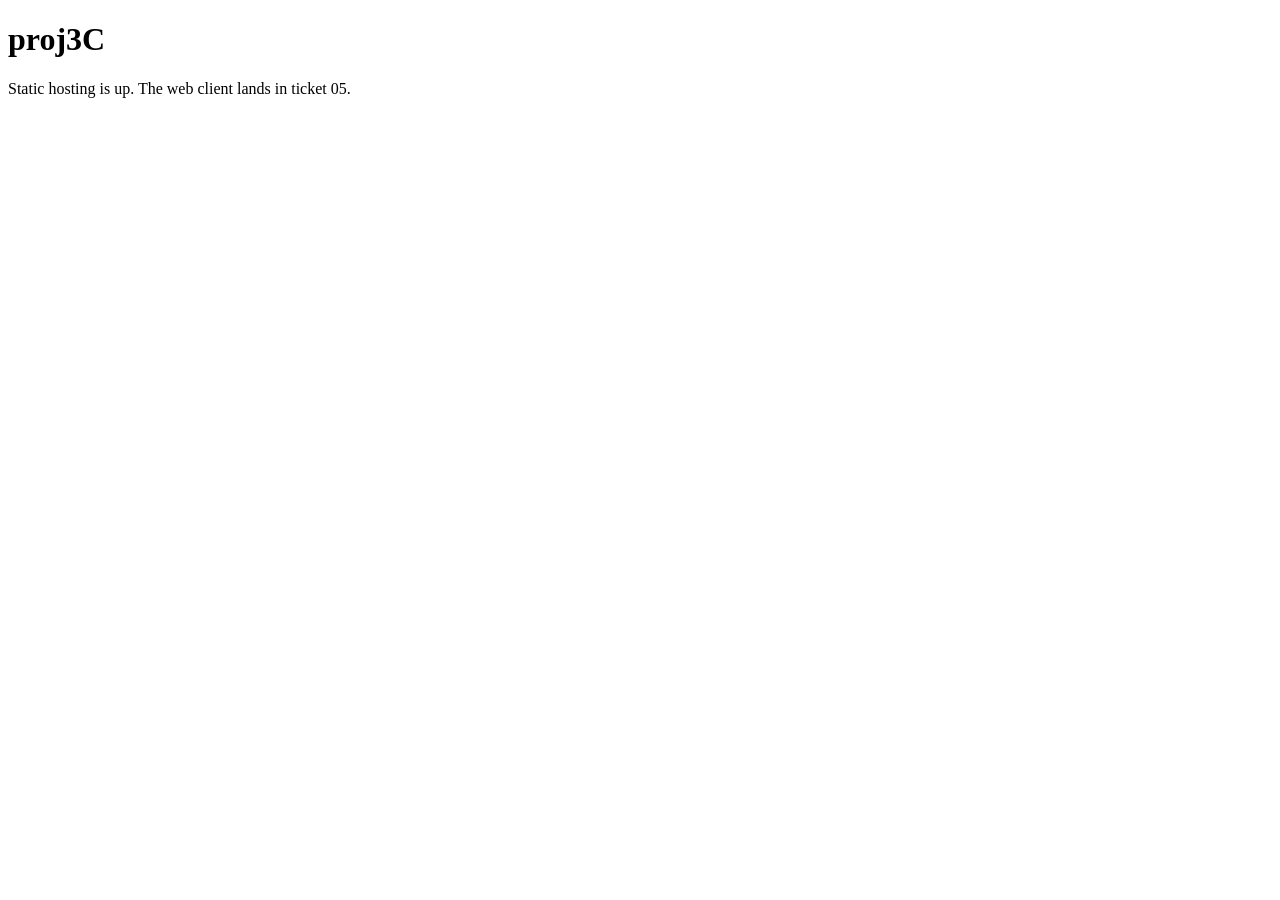
==== web/index.html @ ae8ae72f "proj3C/04: Spark HTTP + replay endpoint Ticket 04 (server tier of the 3C tracer bullet): a stateless" ====
<!doctype html>
<html lang="en">
<head>
  <meta charset="utf-8">
  <meta name="viewport" content="width=device-width, initial-scale=1">
  <title>proj3C — BYOW in the browser</title>
</head>
<body>
  <!-- Placeholder SPA shell: ticket 05 replaces this with the real menu + canvas client. -->
  <main id="app">
    <h1>proj3C</h1>
    <p>Static hosting is up. The web client lands in ticket 05.</p>
  </main>
</body>
</html>
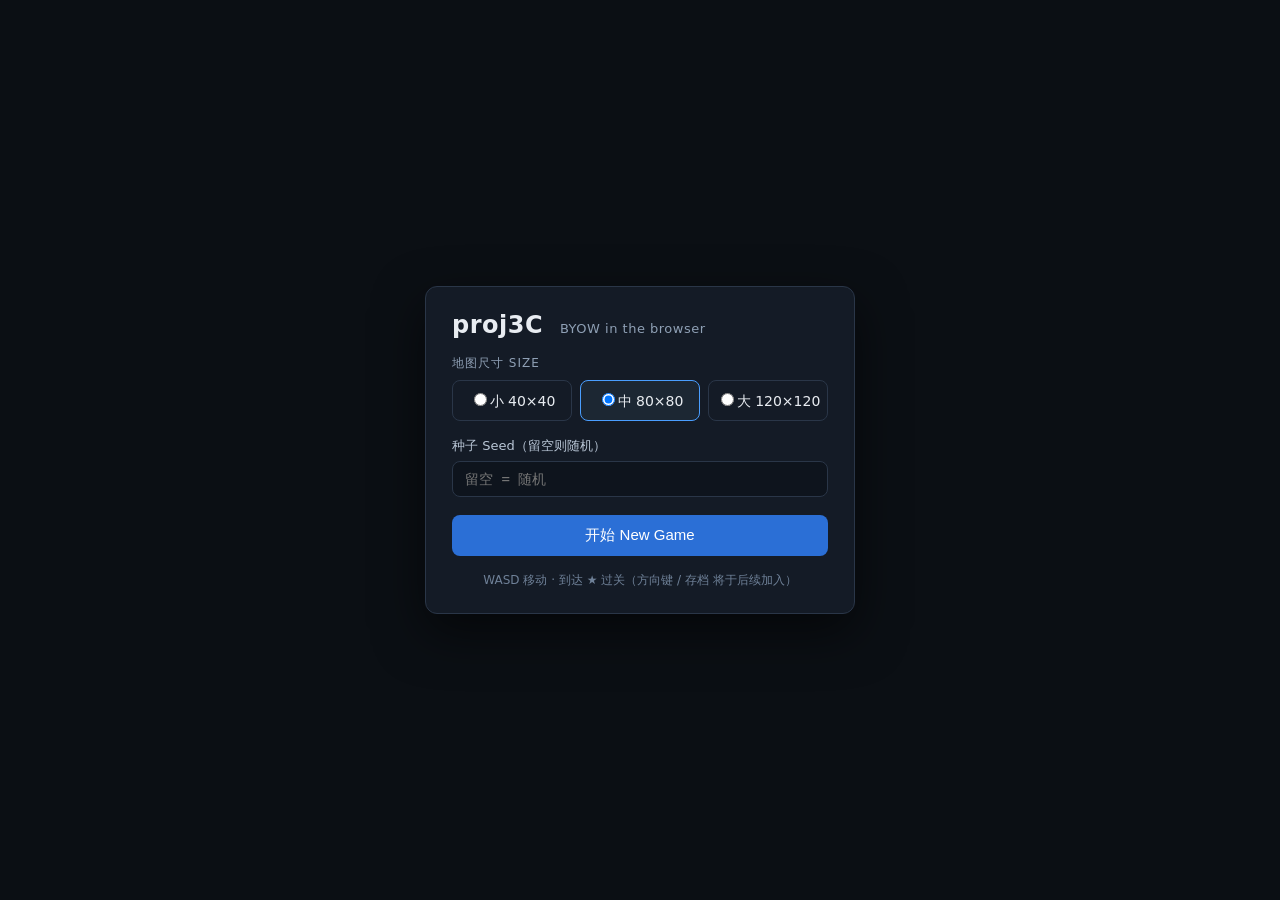
==== commit 0310d3dd: "proj3C/05: browser menu + whole-map first frame Ticket 05 (client first screen). Replaces the t04 pl" ====
--- a/web/index.html
+++ b/web/index.html
@@ -1,15 +1,42 @@
 <!doctype html>
-<html lang="en">
+<html lang="zh">
 <head>
   <meta charset="utf-8">
   <meta name="viewport" content="width=device-width, initial-scale=1">
   <title>proj3C — BYOW in the browser</title>
+  <link rel="stylesheet" href="style.css">
 </head>
 <body>
-  <!-- Placeholder SPA shell: ticket 05 replaces this with the real menu + canvas client. -->
-  <main id="app">
-    <h1>proj3C</h1>
-    <p>Static hosting is up. The web client lands in ticket 05.</p>
-  </main>
+  <div id="stage">
+    <canvas id="world"></canvas>
+
+    <section id="menu" role="dialog" aria-label="主菜单">
+      <h1>proj3C <span class="sub">BYOW in the browser</span></h1>
+      <form id="new-game-form">
+        <fieldset>
+          <legend>地图尺寸 Size</legend>
+          <div class="size-options">
+            <label><input type="radio" name="size" value="small">小 40×40</label>
+            <label><input type="radio" name="size" value="medium" checked>中 80×80</label>
+            <label><input type="radio" name="size" value="large">大 120×120</label>
+          </div>
+        </fieldset>
+        <div class="field-row">
+          <label for="seed">种子 Seed（留空则随机）</label>
+          <input id="seed" name="seed" type="text" inputmode="numeric" autocomplete="off"
+                 placeholder="留空 = 随机">
+        </div>
+        <button type="submit">开始 New Game</button>
+        <p id="menu-error" class="error" hidden></p>
+      </form>
+      <p class="hint">WASD 移动 · 到达 ★ 过关（方向键 / 存档 将于后续加入）</p>
+    </section>
+
+    <div id="status" hidden></div>
+  </div>
+
+  <script src="view.js"></script>
+  <script src="render.js"></script>
+  <script src="app.js"></script>
 </body>
 </html>
--- a/web/style.css
+++ b/web/style.css
@@ -0,0 +1,169 @@
+* { box-sizing: border-box; }
+
+html, body {
+  margin: 0;
+  height: 100%;
+}
+
+body {
+  background: #0b0f14;
+  color: #e8ecf1;
+  font-family: "Segoe UI", system-ui, -apple-system, sans-serif;
+  overflow: hidden;
+}
+
+#stage {
+  position: fixed;
+  inset: 0;
+}
+
+#world {
+  position: absolute;
+  inset: 0;
+  width: 100%;
+  height: 100%;
+  display: block;
+}
+
+/* --- main menu overlay ------------------------------------------------ */
+#menu {
+  position: absolute;
+  top: 50%;
+  left: 50%;
+  transform: translate(-50%, -50%);
+  width: min(92vw, 430px);
+  background: #141b26;
+  border: 1px solid #2a3648;
+  border-radius: 12px;
+  padding: 24px 26px;
+  box-shadow: 0 18px 50px rgba(0, 0, 0, 0.55);
+  z-index: 5;
+}
+
+#menu h1 {
+  margin: 0;
+  font-size: 24px;
+  letter-spacing: 0.5px;
+}
+
+#menu h1 .sub {
+  font-size: 13px;
+  color: #8fa0b5;
+  font-weight: 400;
+  margin-left: 8px;
+}
+
+#menu form {
+  margin-top: 6px;
+}
+
+#menu fieldset {
+  border: none;
+  margin: 16px 0 0;
+  padding: 0;
+}
+
+#menu legend {
+  font-size: 12px;
+  text-transform: uppercase;
+  letter-spacing: 1px;
+  color: #8fa0b5;
+  padding: 0;
+  margin-bottom: 8px;
+}
+
+.size-options {
+  display: flex;
+  gap: 8px;
+}
+
+.size-options label {
+  flex: 1;
+  text-align: center;
+  border: 1px solid #2a3648;
+  border-radius: 8px;
+  padding: 9px 4px;
+  cursor: pointer;
+  font-size: 14px;
+  transition: border-color 0.12s, background 0.12s;
+}
+
+.size-options label:has(input:checked) {
+  border-color: #4a9eff;
+  background: #1c2733;
+}
+
+.size-options label:hover {
+  border-color: #4a658a;
+}
+
+.field-row {
+  margin-top: 16px;
+}
+
+.field-row label {
+  display: block;
+  font-size: 13px;
+  color: #b9c6d6;
+  margin-bottom: 6px;
+}
+
+.field-row input[type="text"] {
+  width: 100%;
+  background: #0e141d;
+  color: #e8ecf1;
+  border: 1px solid #2a3648;
+  border-radius: 8px;
+  padding: 9px 12px;
+  font-size: 14px;
+  font-family: Consolas, monospace;
+}
+
+.field-row input[type="text"]:focus {
+  outline: none;
+  border-color: #4a9eff;
+}
+
+#menu button[type="submit"] {
+  margin-top: 18px;
+  width: 100%;
+  background: #2b6fd6;
+  color: #fff;
+  border: none;
+  border-radius: 8px;
+  padding: 11px;
+  font-size: 15px;
+  cursor: pointer;
+}
+
+#menu button[type="submit"]:hover {
+  background: #357ee8;
+}
+
+#menu .error {
+  color: #ff7b72;
+  font-size: 13px;
+  margin: 10px 0 0;
+}
+
+#menu .hint {
+  color: #6f8198;
+  font-size: 12px;
+  text-align: center;
+  margin: 16px 0 0;
+}
+
+/* --- in-game status pill (HUD grows here in ticket 08) ---------------- */
+#status {
+  position: absolute;
+  top: 10px;
+  left: 10px;
+  z-index: 4;
+  background: rgba(10, 14, 20, 0.78);
+  border: 1px solid #2a3648;
+  border-radius: 999px;
+  padding: 5px 14px;
+  font-size: 13px;
+  font-variant-numeric: tabular-nums;
+  pointer-events: none;
+}
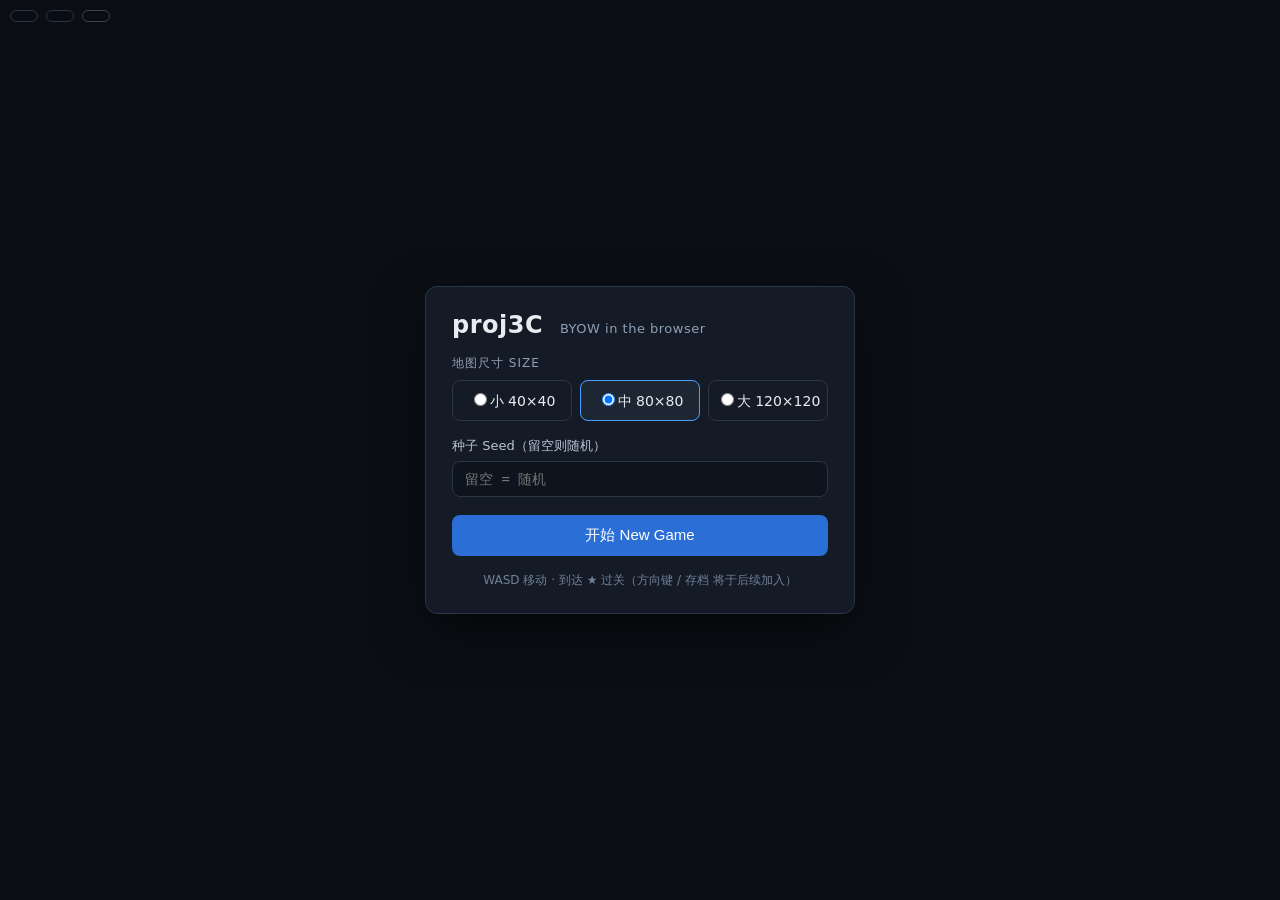
==== commit c33fad11: "proj3C/08: HUD (world/seed, steps, distance) + goal ring + win banner HUD is DOM over the canvas: si" ====
--- a/web/index.html
+++ b/web/index.html
@@ -32,11 +32,21 @@
       <p class="hint">WASD 移动 · 到达 ★ 过关（方向键 / 存档 将于后续加入）</p>
     </section>
 
-    <div id="status" hidden></div>
+    <div id="hud" hidden>
+      <span id="hud-world" class="stat"></span>
+      <span id="hud-steps" class="stat"></span>
+      <span id="hud-dist" class="stat"></span>
+    </div>
+
+    <div id="banner" hidden>
+      <p id="banner-text"></p>
+      <button id="banner-again" type="button">返回主菜单 Menu</button>
+    </div>
   </div>
 
   <script src="view.js"></script>
   <script src="render.js"></script>
+  <script src="keypipe.js"></script>
   <script src="app.js"></script>
 </body>
 </html>
--- a/web/style.css
+++ b/web/style.css
@@ -153,17 +153,72 @@
   margin: 16px 0 0;
 }
 
-/* --- in-game status pill (HUD grows here in ticket 08) ---------------- */
-#status {
+/* --- in-game HUD -------------------------------------------------------- */
+#hud {
   position: absolute;
   top: 10px;
   left: 10px;
   z-index: 4;
+  display: flex;
+  flex-wrap: wrap;
+  gap: 8px;
+  max-width: calc(100vw - 20px);
+}
+
+#hud .stat {
   background: rgba(10, 14, 20, 0.78);
   border: 1px solid #2a3648;
   border-radius: 999px;
-  padding: 5px 14px;
+  padding: 5px 13px;
   font-size: 13px;
   font-variant-numeric: tabular-nums;
+  white-space: nowrap;
   pointer-events: none;
 }
+
+#hud #hud-dist {
+  border-color: #3a4350;
+}
+
+/* --- win banner --------------------------------------------------------- */
+#banner {
+  position: absolute;
+  top: 14px;
+  left: 50%;
+  transform: translateX(-50%);
+  z-index: 6;
+  width: min(92vw, 360px);
+  background: #221a04;
+  border: 1px solid #b98a00;
+  border-radius: 12px;
+  padding: 14px 20px 16px;
+  text-align: center;
+  box-shadow: 0 10px 34px rgba(0, 0, 0, 0.5);
+}
+
+#banner p {
+  margin: 0 0 12px;
+  font-size: 17px;
+  color: #ffd866;
+}
+
+#banner p small {
+  display: block;
+  margin-top: 5px;
+  font-size: 12px;
+  color: #c8a94a;
+}
+
+#banner button {
+  background: #b98a00;
+  color: #14101f;
+  border: none;
+  border-radius: 7px;
+  padding: 7px 16px;
+  font-size: 13px;
+  cursor: pointer;
+}
+
+#banner button:hover {
+  background: #e0ac22;
+}
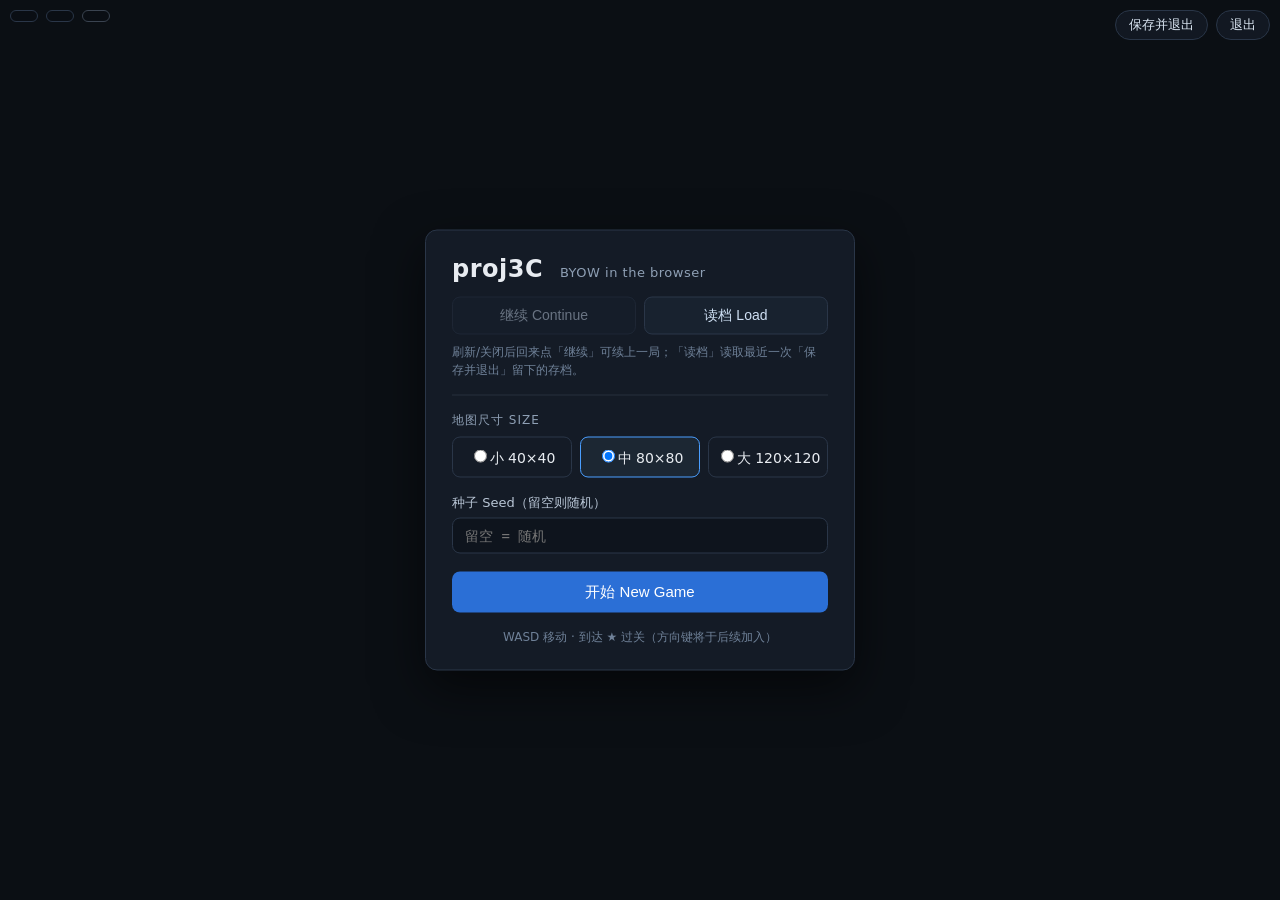
==== commit e8cfeb9f: "proj3C/09: Save&Quit / Quit / Load / Continue in the menu The client now owns a session descriptor w" ====
--- a/web/index.html
+++ b/web/index.html
@@ -12,6 +12,12 @@
 
     <section id="menu" role="dialog" aria-label="主菜单">
       <h1>proj3C <span class="sub">BYOW in the browser</span></h1>
+      <div class="resume-actions">
+        <button id="continue-btn" type="button" class="secondary">继续 Continue</button>
+        <button id="load-btn" type="button" class="secondary">读档 Load</button>
+      </div>
+      <p class="resume-note">刷新/关闭后回来点「继续」可续上一局；「读档」读取最近一次「保存并退出」留下的存档。</p>
+      <div class="divider"></div>
       <form id="new-game-form">
         <fieldset>
           <legend>地图尺寸 Size</legend>
@@ -29,13 +35,18 @@
         <button type="submit">开始 New Game</button>
         <p id="menu-error" class="error" hidden></p>
       </form>
-      <p class="hint">WASD 移动 · 到达 ★ 过关（方向键 / 存档 将于后续加入）</p>
+      <p class="hint">WASD 移动 · 到达 ★ 过关（方向键将于后续加入）</p>
     </section>
 
     <div id="hud" hidden>
       <span id="hud-world" class="stat"></span>
       <span id="hud-steps" class="stat"></span>
       <span id="hud-dist" class="stat"></span>
+    </div>
+
+    <div id="game-btns" hidden>
+      <button id="save-btn" type="button" title="把当前进度写入存档并回主菜单">保存并退出</button>
+      <button id="quit-btn" type="button" class="danger" title="不存档，回主菜单（放弃本局）">退出</button>
     </div>
 
     <div id="banner" hidden>
--- a/web/style.css
+++ b/web/style.css
@@ -51,6 +51,54 @@
   color: #8fa0b5;
   font-weight: 400;
   margin-left: 8px;
+}
+
+/* resume (Continue / Load) and New Game share the card */
+.resume-actions {
+  display: flex;
+  gap: 8px;
+  margin-top: 14px;
+}
+
+#menu button.secondary {
+  flex: 1;
+  margin-top: 0;
+  background: #18222f;
+  color: #cfe0f4;
+  border: 1px solid #2a3648;
+  border-radius: 8px;
+  padding: 9px 10px;
+  font-size: 14px;
+  cursor: pointer;
+  transition: border-color 0.12s, background 0.12s;
+}
+
+#menu button.secondary:hover {
+  background: #223046;
+  border-color: #4a658a;
+}
+
+#menu button.secondary.off {
+  opacity: 0.45;
+  cursor: default;
+}
+
+#menu button.secondary.off:hover {
+  background: #18222f;
+  border-color: #2a3648;
+}
+
+.resume-note {
+  margin: 8px 0 0;
+  font-size: 12px;
+  color: #6f8198;
+  line-height: 1.5;
+}
+
+.divider {
+  height: 1px;
+  background: #26303d;
+  margin: 16px 0 0;
 }
 
 #menu form {
@@ -178,6 +226,41 @@
 
 #hud #hud-dist {
   border-color: #3a4350;
+}
+
+/* --- in-game save/quit controls (top-right) ------------------------------ */
+#game-btns {
+  position: absolute;
+  top: 10px;
+  right: 10px;
+  z-index: 4;
+  display: flex;
+  gap: 8px;
+}
+
+#game-btns button {
+  background: rgba(20, 28, 38, 0.82);
+  color: #dbe6f3;
+  border: 1px solid #2a3648;
+  border-radius: 999px;
+  padding: 5px 13px;
+  font-size: 13px;
+  cursor: pointer;
+}
+
+#game-btns button:hover {
+  background: #24344a;
+  border-color: #4a658a;
+}
+
+#game-btns button.danger:hover {
+  border-color: #8a3a3a;
+  color: #ffb0a8;
+}
+
+#game-btns button:disabled {
+  opacity: 0.5;
+  cursor: default;
 }
 
 /* --- win banner --------------------------------------------------------- */
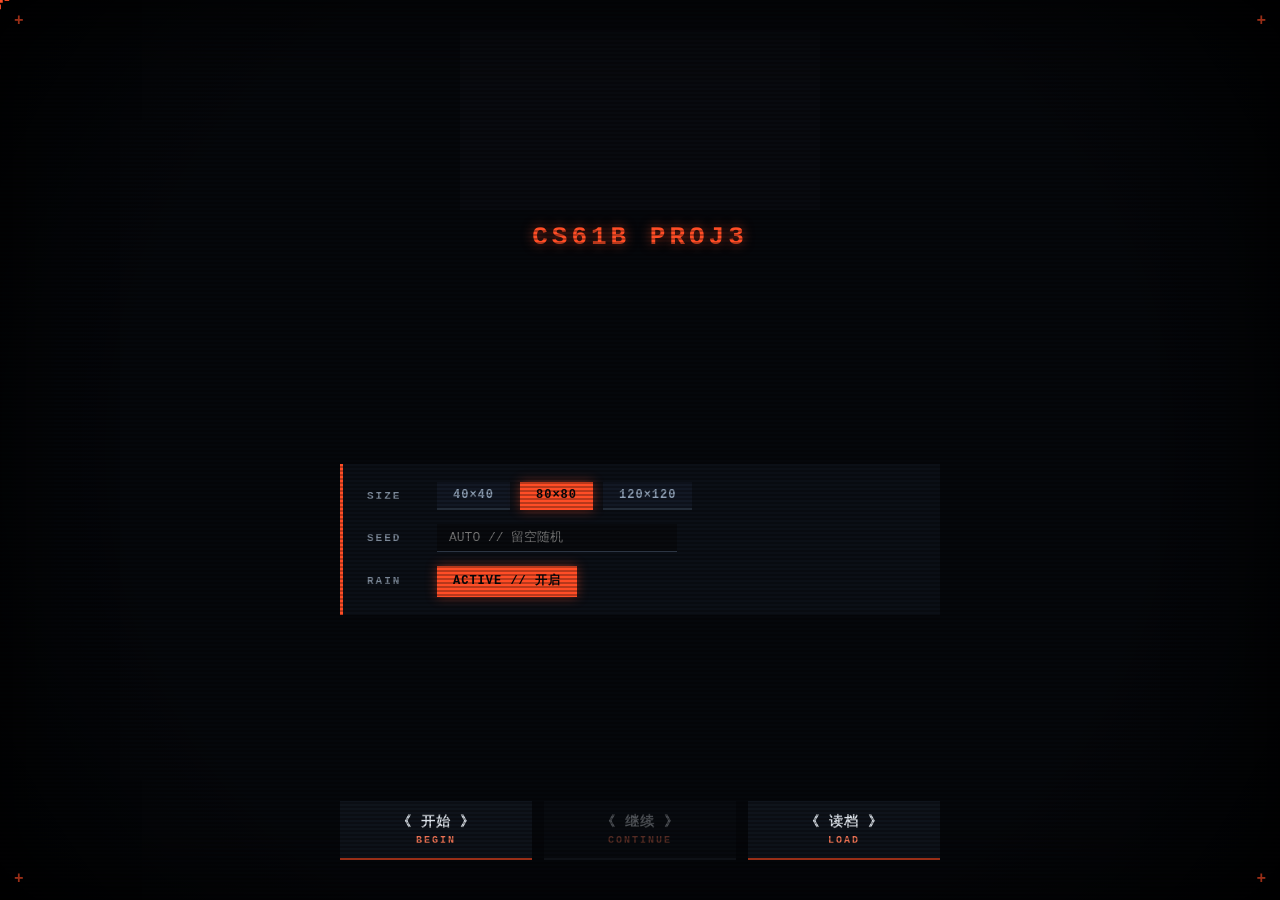
==== commit dd467fe0: "初步完成" ====
--- a/web/index.html
+++ b/web/index.html
@@ -3,58 +3,117 @@
 <head>
   <meta charset="utf-8">
   <meta name="viewport" content="width=device-width, initial-scale=1">
-  <title>proj3C — BYOW in the browser</title>
+  <title>CS61B Proj3</title>
   <link rel="stylesheet" href="style.css">
 </head>
 <body>
   <div id="stage">
+    <!-- Main Game Canvas -->
     <canvas id="world"></canvas>
 
-    <section id="menu" role="dialog" aria-label="主菜单">
-      <h1>proj3C <span class="sub">BYOW in the browser</span></h1>
-      <div class="resume-actions">
-        <button id="continue-btn" type="button" class="secondary">继续 Continue</button>
-        <button id="load-btn" type="button" class="secondary">读档 Load</button>
+    <!-- CRT Scanlines & Screen Vignette Overlay -->
+    <div id="crt-overlay">
+      <div class="decal-cross decal-tl">+</div>
+      <div class="decal-cross decal-tr">+</div>
+      <div class="decal-cross decal-bl">+</div>
+      <div class="decal-cross decal-br">+</div>
+    </div>
+
+    <!-- Mouse Crosshair Element -->
+    <svg id="cursor-crosshair" viewBox="0 0 24 24" fill="none" stroke="#ff4d26" stroke-width="2">
+      <line x1="12" y1="2" x2="12" y2="7"/>
+      <line x1="12" y1="17" x2="12" y2="22"/>
+      <line x1="2" y1="12" x2="7" y2="12"/>
+      <line x1="17" y1="12" x2="22" y2="12"/>
+      <rect x="10" y="10" width="4" height="4" fill="#ff4d26"/>
+    </svg>
+
+    <!-- Main Menu -->
+    <section id="menu" role="dialog" aria-label="CS61B Proj3 主菜单">
+      <div class="menu-header">
+        <canvas id="eye-canvas" width="360" height="180"></canvas>
+        <div class="title-box">
+          <h1>CS61B Proj3</h1>
+        </div>
       </div>
-      <p class="resume-note">刷新/关闭后回来点「继续」可续上一局；「读档」读取最近一次「保存并退出」留下的存档。</p>
-      <div class="divider"></div>
-      <form id="new-game-form">
-        <fieldset>
-          <legend>地图尺寸 Size</legend>
-          <div class="size-options">
-            <label><input type="radio" name="size" value="small">小 40×40</label>
-            <label><input type="radio" name="size" value="medium" checked>中 80×80</label>
-            <label><input type="radio" name="size" value="large">大 120×120</label>
+
+      <!-- Vertical Clean Settings Panel -->
+      <div id="settings-panel" class="sig-panel">
+        <div class="settings-column">
+          <div class="setting-row">
+            <span class="setting-label">SIZE</span>
+            <div class="setting-options">
+              <label class="opt-btn"><input type="radio" name="size" value="small" hidden>40×40</label>
+              <label class="opt-btn"><input type="radio" name="size" value="medium" checked hidden>80×80</label>
+              <label class="opt-btn"><input type="radio" name="size" value="large" hidden>120×120</label>
+            </div>
           </div>
-        </fieldset>
-        <div class="field-row">
-          <label for="seed">种子 Seed（留空则随机）</label>
-          <input id="seed" name="seed" type="text" inputmode="numeric" autocomplete="off"
-                 placeholder="留空 = 随机">
+
+          <div class="setting-row">
+            <span class="setting-label">SEED</span>
+            <input id="seed" class="sig-input" type="text" autocomplete="off" placeholder="AUTO // 留空随机">
+          </div>
+
+          <div class="setting-row">
+            <span class="setting-label">RAIN</span>
+            <div class="setting-options">
+              <label class="opt-btn toggle-btn">
+                <input id="weather-toggle" type="checkbox" checked hidden>
+                <span id="weather-label">ACTIVE // 开启</span>
+              </label>
+            </div>
+          </div>
         </div>
-        <button type="submit">开始 New Game</button>
-        <p id="menu-error" class="error" hidden></p>
-      </form>
-      <p class="hint">WASD 移动 · 到达 ★ 过关（方向键将于后续加入）</p>
+        <p id="menu-error" class="error" style="color:#ff3344; font-size:12px; margin-top:8px;" hidden></p>
+      </div>
+
+      <!-- Navigation Action Buttons (No Manual) -->
+      <div class="menu-actions">
+        <button id="start-btn" type="button" class="sig-btn">
+          <span>《 开始 》</span>
+          <span class="en-label">BEGIN</span>
+        </button>
+        <button id="continue-btn" type="button" class="sig-btn">
+          <span>《 继续 》</span>
+          <span class="en-label">CONTINUE</span>
+        </button>
+        <button id="load-btn" type="button" class="sig-btn">
+          <span>《 读档 》</span>
+          <span class="en-label">LOAD</span>
+        </button>
+      </div>
     </section>
 
-    <div id="hud" hidden>
-      <span id="hud-world" class="stat"></span>
-      <span id="hud-steps" class="stat"></span>
-      <span id="hud-dist" class="stat"></span>
-    </div>
+    <!-- In-Game Top HUD -->
+    <div id="game-hud" hidden>
+      <div class="hud-left">
+        <!-- Hearts Row -->
+        <div id="hearts-container" class="hearts-row"></div>
+        <div class="hud-stats-row">
+          <span id="hud-atk" class="hud-badge">ATK // LV.1</span>
+          <span id="hud-torch" class="hud-badge">ILLUMINATION // BASE</span>
+          <span id="hud-kills" class="hud-badge">HOSTILES DOWN // 0</span>
+          <span id="hud-dist" class="hud-badge">OBJ DIST // --</span>
+        </div>
+      </div>
 
-    <div id="game-btns" hidden>
-      <button id="save-btn" type="button" title="把当前进度写入存档并回主菜单">保存并退出</button>
-      <button id="quit-btn" type="button" class="danger" title="不存档，回主菜单（放弃本局）">退出</button>
-    </div>
-
-    <div id="banner" hidden>
-      <p id="banner-text"></p>
-      <button id="banner-again" type="button">返回主菜单 Menu</button>
+      <div class="hud-right">
+        <button id="rain-btn" type="button" class="hud-btn">[ RAIN // ACTIVE ]</button>
+        <button id="save-btn" type="button" class="hud-btn">[ SAVE // SUSPEND ]</button>
+        <button id="quit-btn" type="button" class="hud-btn">[ ABANDON // QUIT ]</button>
+      </div>
     </div>
   </div>
 
+  <!-- Modular Game Engine Scripts -->
+  <script src="eye.js"></script>
+  <script src="camera.js"></script>
+  <script src="lighting.js"></script>
+  <script src="weather.js"></script>
+  <script src="combat.js"></script>
+  <script src="ai.js"></script>
+  <script src="items.js"></script>
+  <script src="ui.js"></script>
   <script src="view.js"></script>
   <script src="render.js"></script>
   <script src="keypipe.js"></script>
--- a/web/style.css
+++ b/web/style.css
@@ -1,20 +1,34 @@
-* { box-sizing: border-box; }
+/* Universal hidden attribute rule with maximum specificity */
+[hidden] {
+  display: none !important;
+}
+
+/* ==========================================================================
+   SIGNALIS Industrial Retro-Futuristic Aesthetic Theme
+   Clean Borderless Industrial Typography & High-Contrast Visuals
+   ========================================================================== */
+
+* {
+  box-sizing: border-box;
+  margin: 0;
+  padding: 0;
+  user-select: none;
+}
 
 html, body {
-  margin: 0;
+  width: 100%;
   height: 100%;
-}
-
-body {
-  background: #0b0f14;
-  color: #e8ecf1;
-  font-family: "Segoe UI", system-ui, -apple-system, sans-serif;
+  background: #06080b;
+  color: #e2e8f0;
+  font-family: 'Consolas', 'Courier New', 'PingFang SC', monospace;
   overflow: hidden;
+  cursor: crosshair;
 }
 
 #stage {
   position: fixed;
   inset: 0;
+  background: #06080b;
 }
 
 #world {
@@ -23,285 +37,290 @@
   width: 100%;
   height: 100%;
   display: block;
-}
-
-/* --- main menu overlay ------------------------------------------------ */
+  image-rendering: pixelated;
+}
+
+/* --- CRT Scanlines & Vignette Overlay ------------------------------------ */
+#crt-overlay {
+  position: fixed;
+  inset: 0;
+  pointer-events: none;
+  z-index: 50;
+  background: 
+    linear-gradient(rgba(18, 16, 16, 0) 50%, rgba(0, 0, 0, 0.28) 50%),
+    radial-gradient(circle at center, transparent 65%, rgba(0, 0, 0, 0.75) 100%);
+  background-size: 100% 4px, 100% 100%;
+  box-shadow: inset 0 0 100px rgba(0, 0, 0, 0.85);
+}
+
+/* Corner Crosshair Markings (SIGNALIS Industrial Decals) */
+.decal-cross {
+  position: absolute;
+  color: #ff4d26;
+  font-size: 16px;
+  font-weight: bold;
+  opacity: 0.6;
+  pointer-events: none;
+  z-index: 51;
+}
+.decal-tl { top: 12px; left: 14px; }
+.decal-tr { top: 12px; right: 14px; }
+.decal-bl { bottom: 12px; left: 14px; }
+.decal-br { bottom: 12px; right: 14px; }
+
+/* --- SIGNALIS Main Menu -------------------------------------------------- */
 #menu {
   position: absolute;
-  top: 50%;
-  left: 50%;
+  inset: 0;
+  display: flex;
+  flex-direction: column;
+  align-items: center;
+  justify-content: space-between;
+  padding: 30px 20px 40px;
+  background: rgba(6, 8, 11, 0.94);
+  z-index: 20;
+}
+
+.menu-header {
+  width: 100%;
+  max-width: 600px;
+  display: flex;
+  flex-direction: column;
+  align-items: center;
+}
+
+#eye-canvas {
+  width: 360px;
+  height: 180px;
+  background: #080a0f;
+  margin-bottom: 12px;
+}
+
+.title-box {
+  text-align: center;
+  margin-bottom: 15px;
+}
+
+.title-box h1 {
+  font-size: 26px;
+  letter-spacing: 4px;
+  color: #ff4d26;
+  text-transform: uppercase;
+  text-shadow: 0 0 12px rgba(255, 77, 38, 0.6);
+}
+
+/* Vertical Settings Panel (Clean Industrial Alignment) */
+.sig-panel {
+  width: 100%;
+  max-width: 600px;
+  background: rgba(12, 16, 23, 0.94);
+  border: none;
+  border-left: 3px solid #ff4d26;
+  padding: 18px 24px;
+  margin-top: 10px;
+}
+
+.settings-column {
+  display: flex;
+  flex-direction: column;
+  gap: 14px;
+  width: 100%;
+}
+
+.setting-row {
+  display: flex;
+  align-items: center;
+  gap: 20px;
+}
+
+.setting-label {
+  font-size: 11px;
+  letter-spacing: 2px;
+  color: #7b8898;
+  width: 50px;
+  font-weight: bold;
+}
+
+.setting-options {
+  display: flex;
+  gap: 10px;
+  flex-wrap: wrap;
+}
+
+/* Pill selection tiles with NO circle radio buttons */
+.opt-btn {
+  background: #121824;
+  color: #8fa0b5;
+  padding: 6px 16px;
+  font-size: 12px;
+  font-weight: 600;
+  letter-spacing: 1px;
+  cursor: pointer;
+  border-bottom: 2px solid #232c38;
+  transition: all 0.12s ease-in-out;
+  display: inline-flex;
+  align-items: center;
+  justify-content: center;
+}
+
+.opt-btn:hover {
+  color: #ff8866;
+}
+
+/* Active Highlighted State */
+.opt-btn:has(input:checked) {
+  background: #ff4d26;
+  color: #06080b;
+  border-bottom-color: #ff4d26;
+  box-shadow: 0 0 12px rgba(255, 77, 38, 0.45);
+}
+
+.sig-input {
+  background: #080a0e;
+  border: none;
+  border-bottom: 1px solid #3d4a5d;
+  color: #fff;
+  padding: 6px 12px;
+  font-family: inherit;
+  font-size: 13px;
+  width: 240px;
+}
+.sig-input:focus {
+  outline: none;
+  border-bottom-color: #ff4d26;
+}
+
+/* Menu Actions Bar (3 Buttons: BEGIN, CONTINUE, LOAD) */
+.menu-actions {
+  width: 100%;
+  max-width: 600px;
+  display: flex;
+  gap: 12px;
+  justify-content: center;
+}
+
+.sig-btn {
+  flex: 1;
+  background: #0f141c;
+  color: #e2e8f0;
+  border: none;
+  border-bottom: 2px solid #ff4d26;
+  padding: 12px 10px;
+  font-family: inherit;
+  font-size: 14px;
+  font-weight: 600;
+  letter-spacing: 1px;
+  cursor: pointer;
+  display: flex;
+  flex-direction: column;
+  align-items: center;
+  justify-content: center;
+  gap: 4px;
+  transition: all 0.12s ease-in-out;
+}
+
+.sig-btn .en-label {
+  font-size: 10px;
+  letter-spacing: 2px;
+  color: #ff7b5a;
+  text-transform: uppercase;
+}
+
+.sig-btn:hover, .sig-btn.active {
+  background: #ff4d26;
+  color: #06080b;
+  box-shadow: 0 0 20px rgba(255, 77, 38, 0.65);
+  transform: translateY(-2px);
+}
+
+.sig-btn:hover .en-label, .sig-btn.active .en-label {
+  color: #121820;
+}
+
+.sig-btn.disabled {
+  opacity: 0.35;
+  border-bottom-color: #3b4654;
+  cursor: not-allowed;
+  transform: none;
+}
+
+/* --- In-Game Top HUD (Clean Borderless Monospace Badges) ------------------ */
+#game-hud {
+  position: absolute;
+  top: 16px;
+  left: 18px;
+  right: 18px;
+  display: flex;
+  justify-content: space-between;
+  align-items: flex-start;
+  pointer-events: none;
+  z-index: 10;
+}
+
+.hud-left {
+  display: flex;
+  flex-direction: column;
+  gap: 8px;
+}
+
+.hearts-row {
+  display: flex;
+  gap: 6px;
+  align-items: center;
+}
+
+.pixel-heart {
+  width: 22px;
+  height: 20px;
+  image-rendering: pixelated;
+  filter: drop-shadow(0 0 5px rgba(255, 34, 0, 0.7));
+}
+
+.hud-stats-row {
+  display: flex;
+  gap: 8px;
+}
+
+.hud-badge {
+  background: rgba(10, 14, 20, 0.88);
+  border: none;
+  border-left: 2px solid #ff4d26;
+  color: #ff8866;
+  padding: 4px 10px;
+  font-size: 11px;
+  letter-spacing: 1px;
+  display: flex;
+  align-items: center;
+}
+
+.hud-right {
+  display: flex;
+  gap: 8px;
+  pointer-events: auto;
+}
+
+.hud-btn {
+  background: rgba(14, 18, 26, 0.88);
+  border: none;
+  border-bottom: 2px solid #3d4a5d;
+  color: #cdd6e2;
+  padding: 6px 14px;
+  font-family: inherit;
+  font-size: 12px;
+  letter-spacing: 1px;
+  cursor: pointer;
+}
+.hud-btn:hover {
+  border-bottom-color: #ff4d26;
+  color: #ff4d26;
+}
+
+/* Custom Crosshair Cursor Element */
+#cursor-crosshair {
+  position: fixed;
+  width: 22px;
+  height: 22px;
+  pointer-events: none;
+  z-index: 100;
   transform: translate(-50%, -50%);
-  width: min(92vw, 430px);
-  background: #141b26;
-  border: 1px solid #2a3648;
-  border-radius: 12px;
-  padding: 24px 26px;
-  box-shadow: 0 18px 50px rgba(0, 0, 0, 0.55);
-  z-index: 5;
-}
-
-#menu h1 {
-  margin: 0;
-  font-size: 24px;
-  letter-spacing: 0.5px;
-}
-
-#menu h1 .sub {
-  font-size: 13px;
-  color: #8fa0b5;
-  font-weight: 400;
-  margin-left: 8px;
-}
-
-/* resume (Continue / Load) and New Game share the card */
-.resume-actions {
-  display: flex;
-  gap: 8px;
-  margin-top: 14px;
-}
-
-#menu button.secondary {
-  flex: 1;
-  margin-top: 0;
-  background: #18222f;
-  color: #cfe0f4;
-  border: 1px solid #2a3648;
-  border-radius: 8px;
-  padding: 9px 10px;
-  font-size: 14px;
-  cursor: pointer;
-  transition: border-color 0.12s, background 0.12s;
-}
-
-#menu button.secondary:hover {
-  background: #223046;
-  border-color: #4a658a;
-}
-
-#menu button.secondary.off {
-  opacity: 0.45;
-  cursor: default;
-}
-
-#menu button.secondary.off:hover {
-  background: #18222f;
-  border-color: #2a3648;
-}
-
-.resume-note {
-  margin: 8px 0 0;
-  font-size: 12px;
-  color: #6f8198;
-  line-height: 1.5;
-}
-
-.divider {
-  height: 1px;
-  background: #26303d;
-  margin: 16px 0 0;
-}
-
-#menu form {
-  margin-top: 6px;
-}
-
-#menu fieldset {
-  border: none;
-  margin: 16px 0 0;
-  padding: 0;
-}
-
-#menu legend {
-  font-size: 12px;
-  text-transform: uppercase;
-  letter-spacing: 1px;
-  color: #8fa0b5;
-  padding: 0;
-  margin-bottom: 8px;
-}
-
-.size-options {
-  display: flex;
-  gap: 8px;
-}
-
-.size-options label {
-  flex: 1;
-  text-align: center;
-  border: 1px solid #2a3648;
-  border-radius: 8px;
-  padding: 9px 4px;
-  cursor: pointer;
-  font-size: 14px;
-  transition: border-color 0.12s, background 0.12s;
-}
-
-.size-options label:has(input:checked) {
-  border-color: #4a9eff;
-  background: #1c2733;
-}
-
-.size-options label:hover {
-  border-color: #4a658a;
-}
-
-.field-row {
-  margin-top: 16px;
-}
-
-.field-row label {
-  display: block;
-  font-size: 13px;
-  color: #b9c6d6;
-  margin-bottom: 6px;
-}
-
-.field-row input[type="text"] {
-  width: 100%;
-  background: #0e141d;
-  color: #e8ecf1;
-  border: 1px solid #2a3648;
-  border-radius: 8px;
-  padding: 9px 12px;
-  font-size: 14px;
-  font-family: Consolas, monospace;
-}
-
-.field-row input[type="text"]:focus {
-  outline: none;
-  border-color: #4a9eff;
-}
-
-#menu button[type="submit"] {
-  margin-top: 18px;
-  width: 100%;
-  background: #2b6fd6;
-  color: #fff;
-  border: none;
-  border-radius: 8px;
-  padding: 11px;
-  font-size: 15px;
-  cursor: pointer;
-}
-
-#menu button[type="submit"]:hover {
-  background: #357ee8;
-}
-
-#menu .error {
-  color: #ff7b72;
-  font-size: 13px;
-  margin: 10px 0 0;
-}
-
-#menu .hint {
-  color: #6f8198;
-  font-size: 12px;
-  text-align: center;
-  margin: 16px 0 0;
-}
-
-/* --- in-game HUD -------------------------------------------------------- */
-#hud {
-  position: absolute;
-  top: 10px;
-  left: 10px;
-  z-index: 4;
-  display: flex;
-  flex-wrap: wrap;
-  gap: 8px;
-  max-width: calc(100vw - 20px);
-}
-
-#hud .stat {
-  background: rgba(10, 14, 20, 0.78);
-  border: 1px solid #2a3648;
-  border-radius: 999px;
-  padding: 5px 13px;
-  font-size: 13px;
-  font-variant-numeric: tabular-nums;
-  white-space: nowrap;
-  pointer-events: none;
-}
-
-#hud #hud-dist {
-  border-color: #3a4350;
-}
-
-/* --- in-game save/quit controls (top-right) ------------------------------ */
-#game-btns {
-  position: absolute;
-  top: 10px;
-  right: 10px;
-  z-index: 4;
-  display: flex;
-  gap: 8px;
-}
-
-#game-btns button {
-  background: rgba(20, 28, 38, 0.82);
-  color: #dbe6f3;
-  border: 1px solid #2a3648;
-  border-radius: 999px;
-  padding: 5px 13px;
-  font-size: 13px;
-  cursor: pointer;
-}
-
-#game-btns button:hover {
-  background: #24344a;
-  border-color: #4a658a;
-}
-
-#game-btns button.danger:hover {
-  border-color: #8a3a3a;
-  color: #ffb0a8;
-}
-
-#game-btns button:disabled {
-  opacity: 0.5;
-  cursor: default;
-}
-
-/* --- win banner --------------------------------------------------------- */
-#banner {
-  position: absolute;
-  top: 14px;
-  left: 50%;
-  transform: translateX(-50%);
-  z-index: 6;
-  width: min(92vw, 360px);
-  background: #221a04;
-  border: 1px solid #b98a00;
-  border-radius: 12px;
-  padding: 14px 20px 16px;
-  text-align: center;
-  box-shadow: 0 10px 34px rgba(0, 0, 0, 0.5);
-}
-
-#banner p {
-  margin: 0 0 12px;
-  font-size: 17px;
-  color: #ffd866;
-}
-
-#banner p small {
-  display: block;
-  margin-top: 5px;
-  font-size: 12px;
-  color: #c8a94a;
-}
-
-#banner button {
-  background: #b98a00;
-  color: #14101f;
-  border: none;
-  border-radius: 7px;
-  padding: 7px 16px;
-  font-size: 13px;
-  cursor: pointer;
-}
-
-#banner button:hover {
-  background: #e0ac22;
-}
+}
